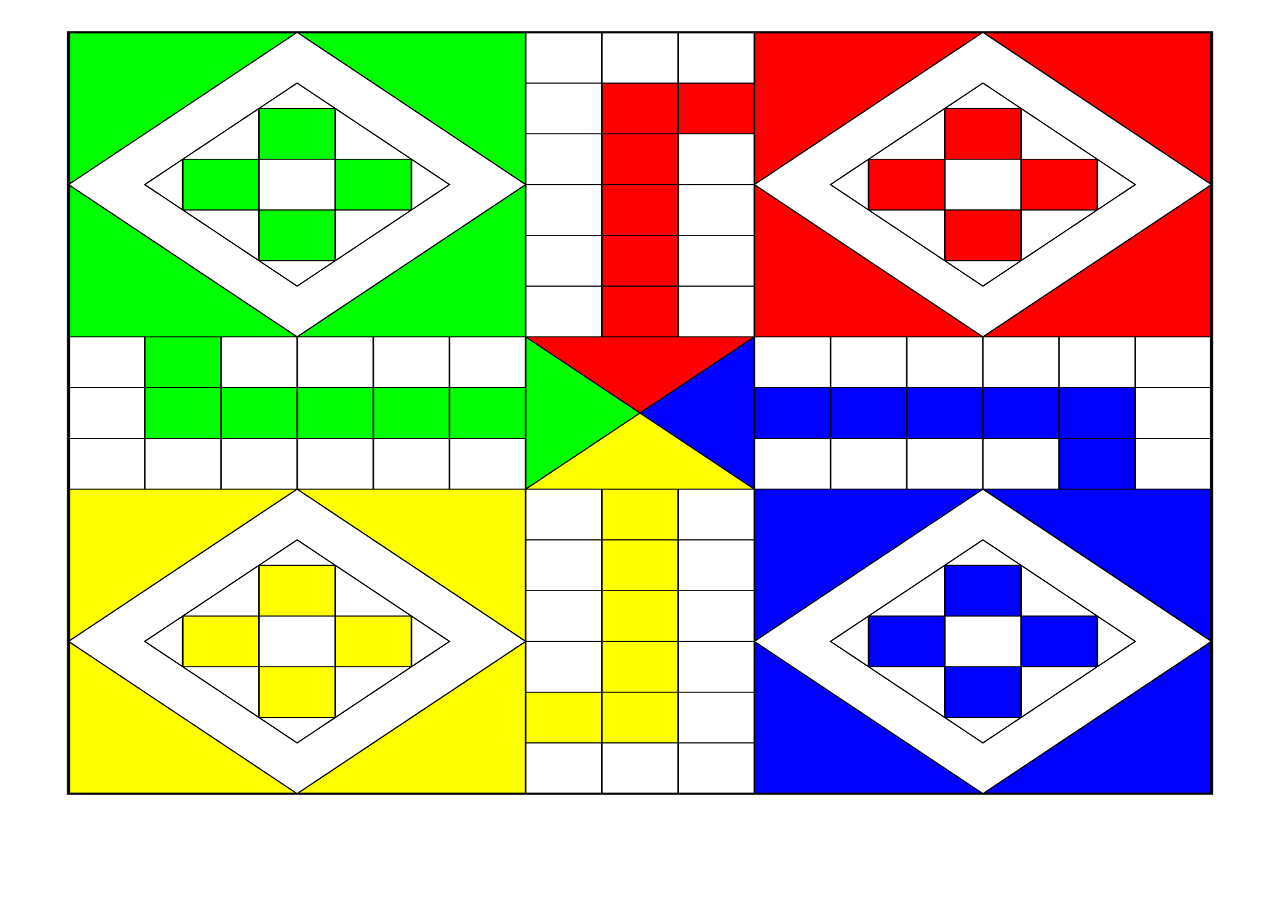
==== index.html @ a93ac801 "c" ====
<!DOCTYPE html>
<html lang="en">
  <head>
    <meta charset="UTF-8" />
    <meta name="viewport" content="width=device-width, initial-scale=1.0" />
    <title>LUDO</title>
    <style>
      img {
        display: block;
        margin: auto;
        width: 95vw;
        height: 90vh;
      }
    </style>
  </head>
  <body>
    <main>
      <img src="pngwing.com (9).png" alt="hat" />
    </main>
  </body>
</html>
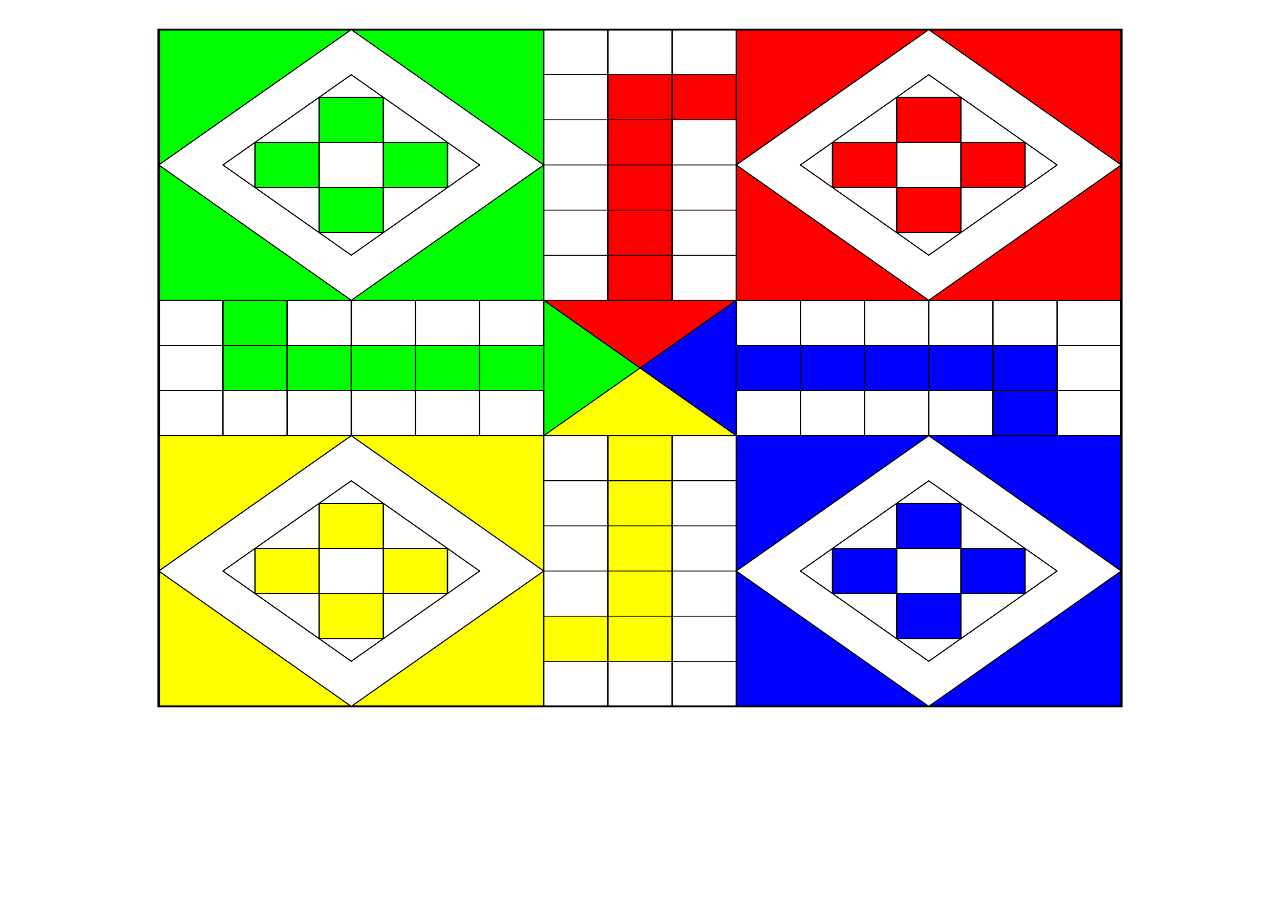
==== commit b74ea6c6: "c" ====
--- a/index.html
+++ b/index.html
@@ -8,8 +8,8 @@
       img {
         display: block;
         margin: auto;
-        width: 95vw;
-        height: 90vh;
+        width: 80vw;
+        height: 80vh;
       }
     </style>
   </head>
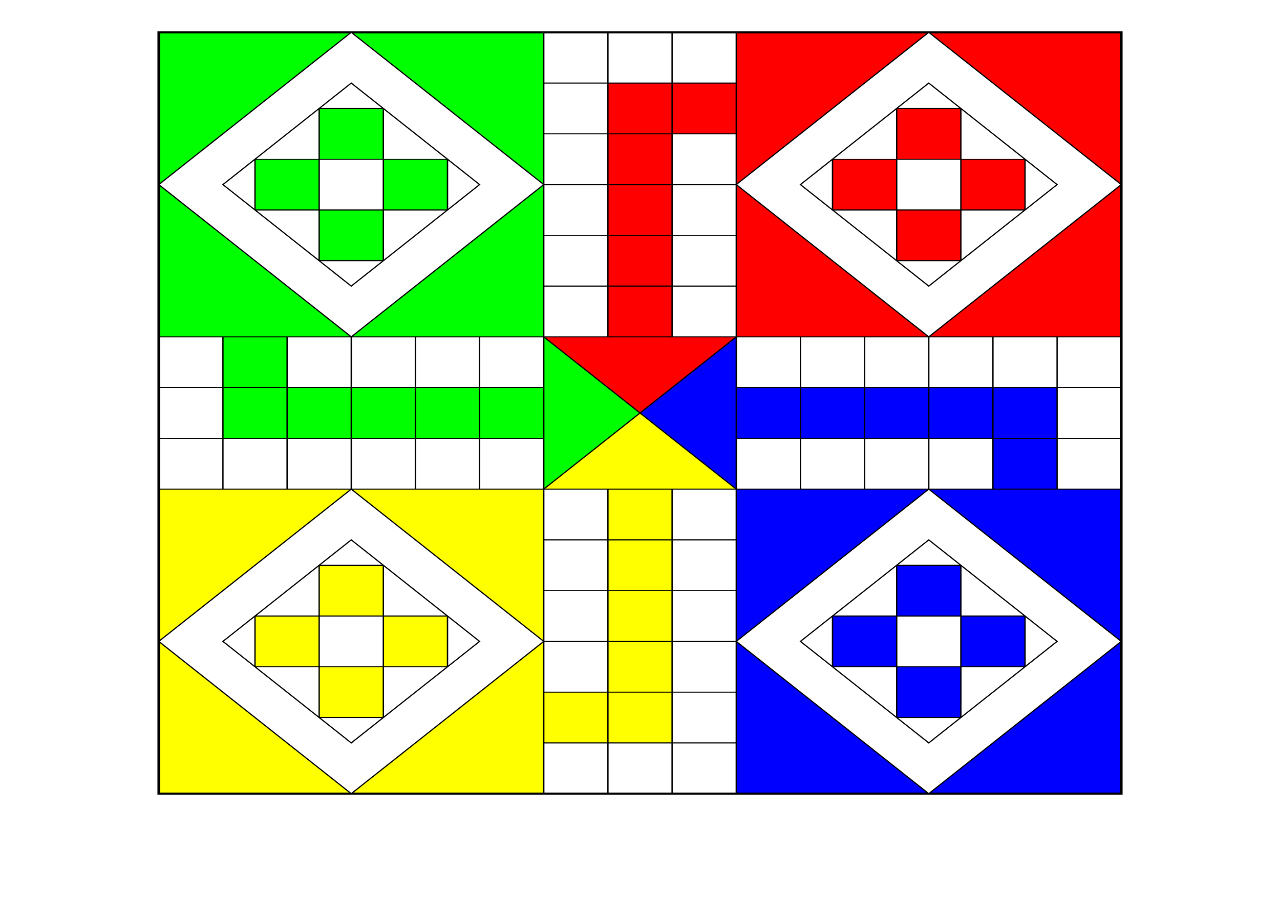
==== commit c772f58b: "c" ====
--- a/index.html
+++ b/index.html
@@ -9,7 +9,7 @@
         display: block;
         margin: auto;
         width: 80vw;
-        height: 80vh;
+        height: 90vh;
       }
     </style>
   </head>
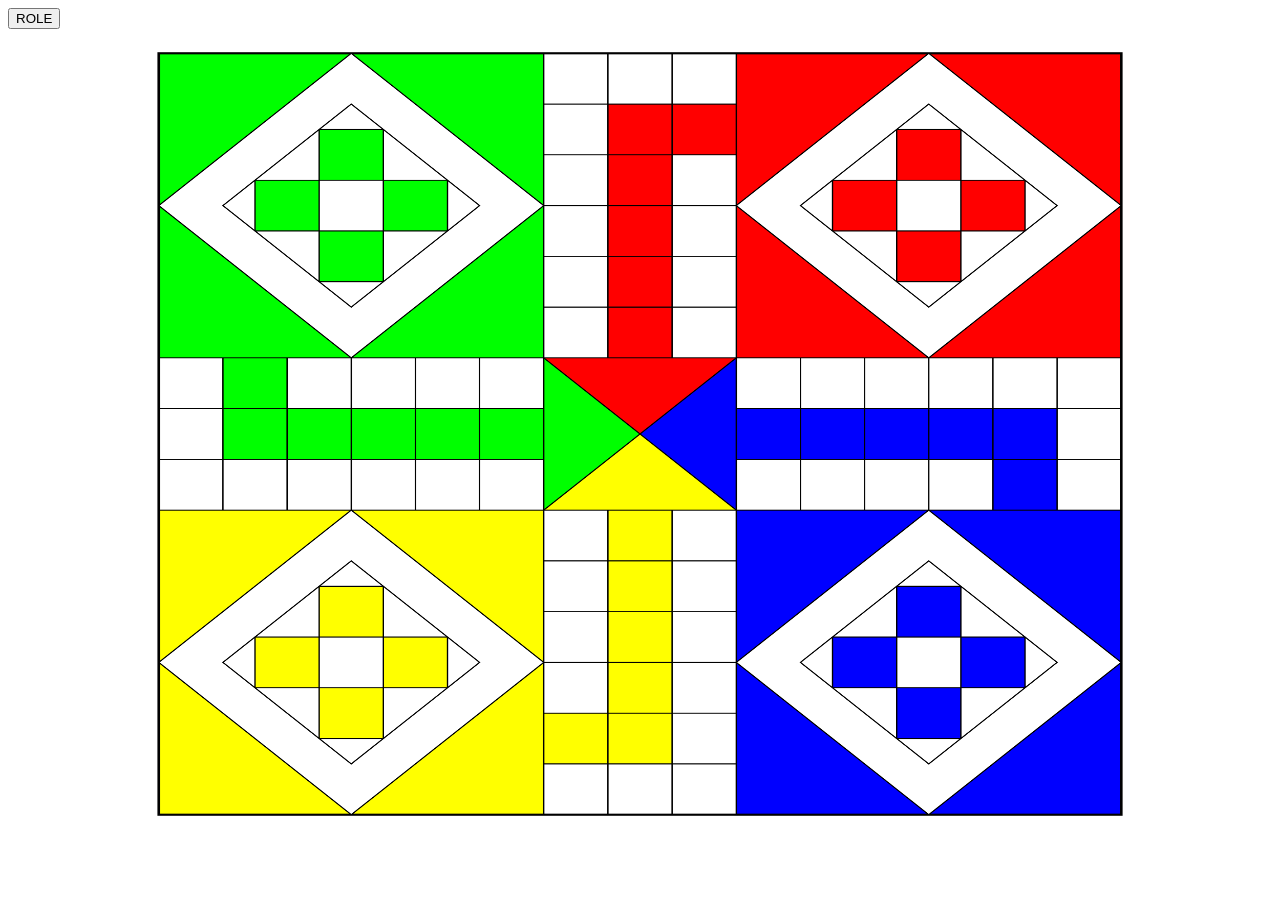
==== commit 167d490e: "c" ====
--- a/index.html
+++ b/index.html
@@ -15,7 +15,16 @@
   </head>
   <body>
     <main>
+      <button id="dice" onclick="role">ROLE</button>
       <img src="pngwing.com (9).png" alt="hat" />
     </main>
+
+    <script>
+      function role() {
+        document.getElementById("dice").innerHTML = (
+          Math.random() % 6
+        ).toString();
+      }
+    </script>
   </body>
 </html>
